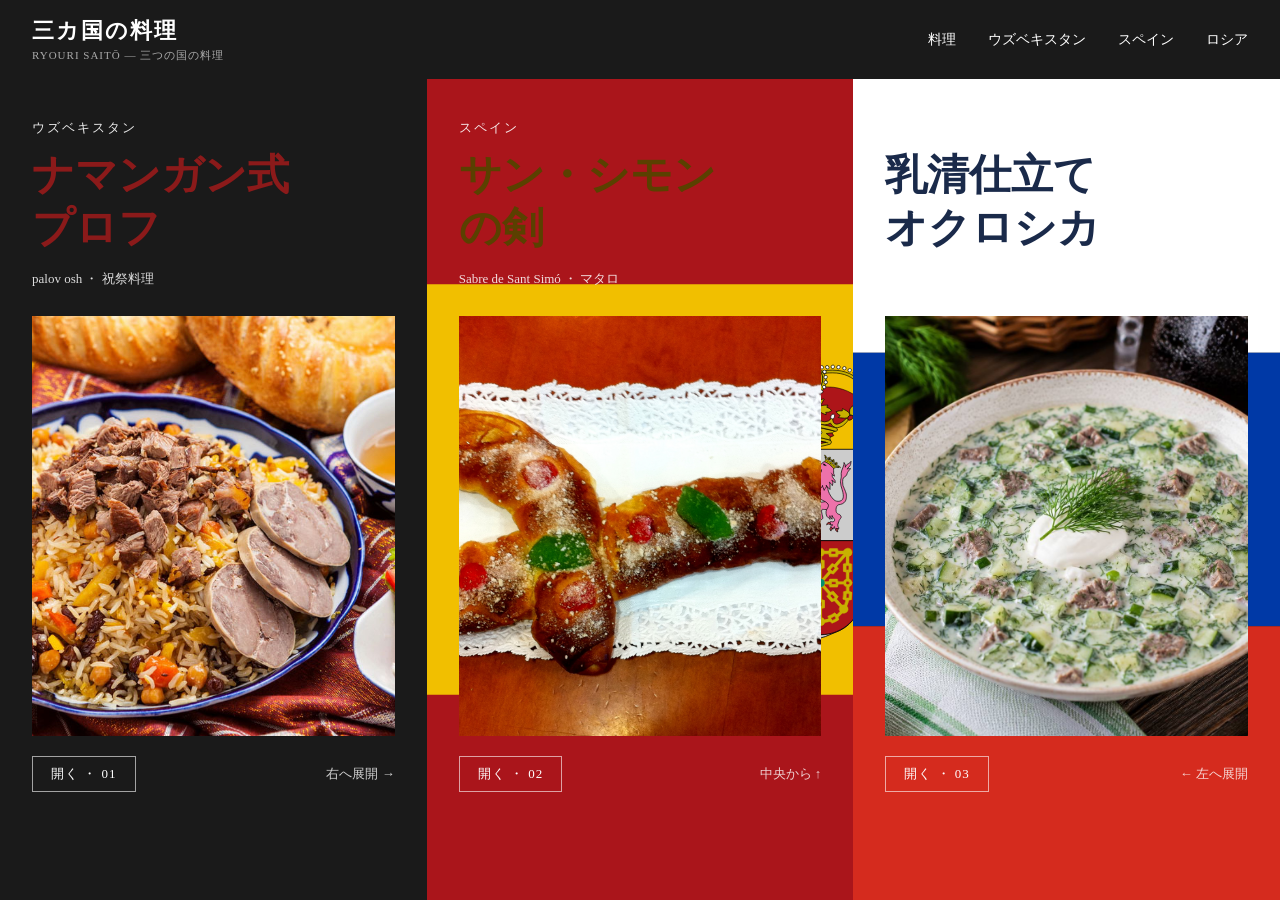
==== ryouri 2/ryouri.html @ 64e85363 "Add files via upload Залил файлы" ====
<!DOCTYPE html>
<html lang="ja">
<head>
  <meta charset="UTF-8">
  <meta name="viewport" content="width=device-width, initial-scale=1.0">
  <title>料理 斎藤</title>
  <link rel="stylesheet" href="css/style.css">
</head>
<body>

  <header>
    <div class="logo">
      <h1>三カ国の料理</h1>
      <p>RYOURI SAITŌ — 三つの国の料理</p>
    </div>
    <nav>
      <a href="index.html">料理</a>
      <a href="uzbekistan.html">ウズベキスタン</a>
      <a href="spain.html">スペイン</a>
      <a href="russia.html">ロシア</a>
    </nav>
  </header>

  <div class="cards">

    <!-- Card 1: Uzbekistan -->
    <div class="card card-uzbek">
      <div class="card-country">ウズベキスタン</div>
      <div class="card-title">ナマンガン式<br>プロフ</div>
      <div class="card-subtitle">palov osh ・ 祝祭料理</div>
      <img class="card-photo" src="images/uzbekistan/uzbekistan_1.jpeg" alt="ナマンガンん式プロフ">
      <div class="card-bottom">
        <a href="uzbekistan.html" class="card-btn">開く ・ 01</a>
        <span class="card-nav">右へ展開 →</span>
      </div>
    </div>

    <!-- Card 2: Spain -->
    <div class="card card-spain">
      <div class="card-country">スペイン</div>
      <div class="card-title">サン・シモン<br>の剣</div>
      <div class="card-subtitle">Sabre de Sant Simó ・ マタロ</div>
      <img class="card-photo" src="images/spain/spain_2.png" alt="サン・シモンの剣">
      <div class="card-bottom">
        <a href="spain.html" class="card-btn">開く ・ 02</a>
        <span class="card-nav">中央から ↑</span>
      </div>
    </div>

    <!-- Card 3: Russia -->
    <div class="card card-russia">
      <div class="card-country">ロシア</div>
      <div class="card-title">乳清仕立て<br>オクロシカ</div>
      <div class="card-subtitle">okroshka ・ 冷製スープ</div>
      <img class="card-photo" src="images/russia/result.jpg" alt="乳清仕立てオクロシカ">
      <div class="card-bottom">
        <a href="russia.html" class="card-btn">開く ・ 03</a>
        <span class="card-nav">← 左へ展開</span>
      </div>
    </div>

  </div>

</body>
</html>
---- ryouri 2/css/style.css ----
* {
  margin: 0;
  padding: 0;
  box-sizing: border-box;
}

body {
  font-family: 'Hiragino Mincho ProN', 'Yu Mincho', serif;
  background: #1a1a1a;
  color: white;
  height: 100vh;
  display: flex;
  flex-direction: column;
}

/* Header */
header {
  background: #1a1a1a;
  padding: 16px 32px;
  display: flex;
  justify-content: space-between;
  align-items: center;
}

.logo h1 {
  font-size: 22px;
  font-weight: bold;
  letter-spacing: 2px;
}

.logo p {
  font-size: 11px;
  color: #aaa;
  letter-spacing: 1px;
  margin-top: 2px;
}

nav a {
  color: white;
  text-decoration: none;
  margin-left: 28px;
  font-size: 14px;
}

nav a:hover {
  opacity: 0.7;
}

/* Cards container */
.cards {
  display: flex;
  flex: 1;
  flex-direction: row;
}

/* Single card */
.card {
  flex: 1;
  padding: 40px 32px 32px;
  display: flex;
  flex-direction: column;
  position: relative;
}

.card:hover

.card-uzbek  { background-image: url('../images/uzbekistan/uz.svg');background-repeat: no-repeat;  background-size: cover;}
.card-spain  { background-image: url('../images/spain/es.svg'); background-repeat: no-repeat; background-size: cover;}
.card-russia { background-image: url('../images/russia/ru.svg'); background-repeat: no-repeat;  background-size: cover;}

.card-country {
  font-size: 13px;
  letter-spacing: 2px;
  margin-bottom: 12px;
  opacity: 0.9;
}

.card-title {
  font-size: 42px;
  font-weight: bold;
  line-height: 1.25;
  margin-bottom: 16px;
}

.card-uzbek  .card-title { color: #8b1a1a; }
.card-spain  .card-title { color: #5a4000; }
.card-russia .card-title { color: #1a2a4a; }

.card-subtitle {
  font-size: 13px;
  opacity: 0.85;
  margin-bottom: 28px;
}

/* Photo */
.card-photo {
  width: 100%;
  flex: 1;
  object-fit: cover;
  display: block;
  min-height: 300px;
  max-height: 420px;
}

/* Bottom row */
.card-bottom {
  display: flex;
  justify-content: space-between;
  align-items: center;
  margin-top: 20px;
}

.card-btn {
  border: 1px solid rgba(255,255,255,0.6);
  background: transparent;
  color: white;
  padding: 8px 18px;
  font-size: 13px;
  font-family: inherit;
  cursor: pointer;
  letter-spacing: 1px;
  text-decoration: none;
  display: inline-block;
}

.card-btn:hover {
  background: rgba(255,255,255,0.15);
}

.card-nav {
  font-size: 13px;
  opacity: 0.8;
}
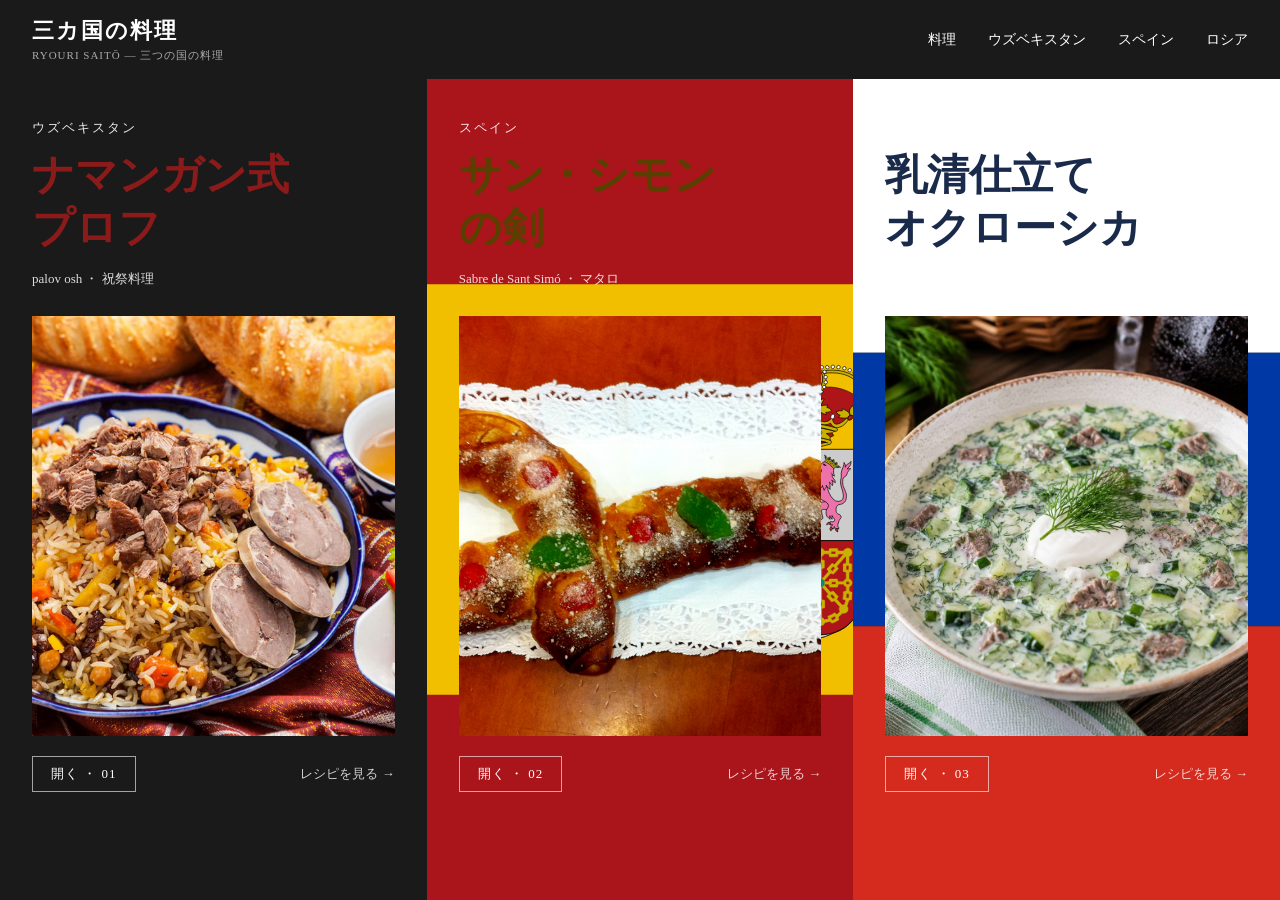
==== commit b9b8971e: "Add country sights, holidays and cuisine content with Japanese copy" ====
--- a/ryouri 2/ryouri.html
+++ b/ryouri 2/ryouri.html
@@ -1,65 +1,65 @@
-<!DOCTYPE html>
-<html lang="ja">
-<head>
-  <meta charset="UTF-8">
-  <meta name="viewport" content="width=device-width, initial-scale=1.0">
-  <title>料理 斎藤</title>
-  <link rel="stylesheet" href="css/style.css">
-</head>
-<body>
-
-  <header>
-    <div class="logo">
-      <h1>三カ国の料理</h1>
-      <p>RYOURI SAITŌ — 三つの国の料理</p>
-    </div>
-    <nav>
-      <a href="index.html">料理</a>
-      <a href="uzbekistan.html">ウズベキスタン</a>
-      <a href="spain.html">スペイン</a>
-      <a href="russia.html">ロシア</a>
-    </nav>
-  </header>
-
-  <div class="cards">
-
-    <!-- Card 1: Uzbekistan -->
-    <div class="card card-uzbek">
-      <div class="card-country">ウズベキスタン</div>
-      <div class="card-title">ナマンガン式<br>プロフ</div>
-      <div class="card-subtitle">palov osh ・ 祝祭料理</div>
-      <img class="card-photo" src="images/uzbekistan/uzbekistan_1.jpeg" alt="ナマンガンん式プロフ">
-      <div class="card-bottom">
-        <a href="uzbekistan.html" class="card-btn">開く ・ 01</a>
-        <span class="card-nav">右へ展開 →</span>
-      </div>
-    </div>
-
-    <!-- Card 2: Spain -->
-    <div class="card card-spain">
-      <div class="card-country">スペイン</div>
-      <div class="card-title">サン・シモン<br>の剣</div>
-      <div class="card-subtitle">Sabre de Sant Simó ・ マタロ</div>
-      <img class="card-photo" src="images/spain/spain_2.png" alt="サン・シモンの剣">
-      <div class="card-bottom">
-        <a href="spain.html" class="card-btn">開く ・ 02</a>
-        <span class="card-nav">中央から ↑</span>
-      </div>
-    </div>
-
-    <!-- Card 3: Russia -->
-    <div class="card card-russia">
-      <div class="card-country">ロシア</div>
-      <div class="card-title">乳清仕立て<br>オクロシカ</div>
-      <div class="card-subtitle">okroshka ・ 冷製スープ</div>
-      <img class="card-photo" src="images/russia/result.jpg" alt="乳清仕立てオクロシカ">
-      <div class="card-bottom">
-        <a href="russia.html" class="card-btn">開く ・ 03</a>
-        <span class="card-nav">← 左へ展開</span>
-      </div>
-    </div>
-
-  </div>
-
-</body>
-</html>
+<!DOCTYPE html>
+<html lang="ja">
+<head>
+  <meta charset="UTF-8">
+  <meta name="viewport" content="width=device-width, initial-scale=1.0">
+  <title>料理 斎藤</title>
+  <link rel="stylesheet" href="css/style.css">
+</head>
+<body>
+
+  <header>
+    <div class="logo">
+      <h1>三カ国の料理</h1>
+      <p>RYOURI SAITŌ — 三つの国の料理</p>
+    </div>
+    <nav>
+      <a href="index.html">料理</a>
+      <a href="uzbekistan.html">ウズベキスタン</a>
+      <a href="spain.html">スペイン</a>
+      <a href="russia.html">ロシア</a>
+    </nav>
+  </header>
+
+  <div class="cards">
+
+    <!-- Card 1: Uzbekistan -->
+    <div class="card card-uzbek">
+      <div class="card-country">ウズベキスタン</div>
+      <div class="card-title">ナマンガン式<br>プロフ</div>
+      <div class="card-subtitle">palov osh ・ 祝祭料理</div>
+      <img class="card-photo" src="images/uzbekistan/uzbekistan_1.jpeg" alt="ナマンガン式プロフ">
+      <div class="card-bottom">
+        <a href="uzbekistan.html" class="card-btn">開く ・ 01</a>
+        <span class="card-nav">レシピを見る →</span>
+      </div>
+    </div>
+
+    <!-- Card 2: Spain -->
+    <div class="card card-spain">
+      <div class="card-country">スペイン</div>
+      <div class="card-title">サン・シモン<br>の剣</div>
+      <div class="card-subtitle">Sabre de Sant Simó ・ マタロ</div>
+      <img class="card-photo" src="images/spain/spain_2.png" alt="サン・シモンの剣">
+      <div class="card-bottom">
+        <a href="spain.html" class="card-btn">開く ・ 02</a>
+        <span class="card-nav">レシピを見る →</span>
+      </div>
+    </div>
+
+    <!-- Card 3: Russia -->
+    <div class="card card-russia">
+      <div class="card-country">ロシア</div>
+      <div class="card-title">乳清仕立て<br>オクローシカ</div>
+      <div class="card-subtitle">okroshka ・ 冷製スープ</div>
+      <img class="card-photo" src="images/russia/result.jpg" alt="乳清仕立てオクローシカ">
+      <div class="card-bottom">
+        <a href="russia.html" class="card-btn">開く ・ 03</a>
+        <span class="card-nav">レシピを見る →</span>
+      </div>
+    </div>
+
+  </div>
+
+</body>
+</html>
